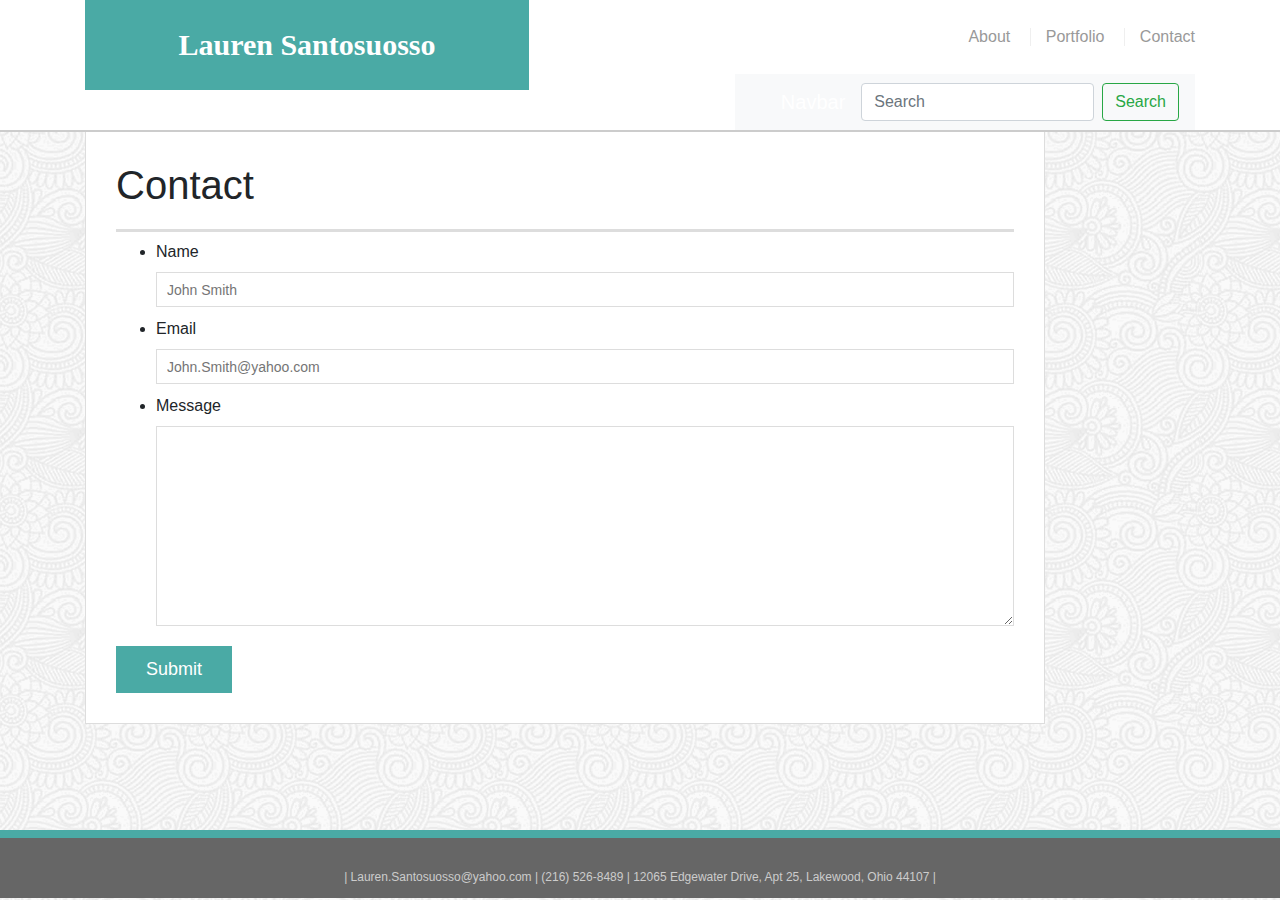
==== contact.html @ 43d9a1a0 "took out sticky footer" ====
<!DOCTYPE html>
<html lang="en-us">
<head>
  <meta charset="UTF-8">
  <meta content="width=device-width, initial-scale=1.0"
        name="viewport">
  <title>Contact | Lauren Santosuosso</title>
  <link href="assets/css/style.css"
        rel="stylesheet"
        type="text/css"><!-- Bootstrap CSS -->
  <link href="https://maxcdn.bootstrapcdn.com/bootstrap/4.0.0/css/bootstrap.min.css"
        rel="stylesheet">
</head>
<body>
  <header id="masthead">
    <div class="container">
      <a href="index.html"
           id="logo">Lauren Santosuosso</a>
      <nav>
        <a href="index.html">About</a> <a href="portfolio.html">Portfolio</a> <a href="contact.html">Contact</a>
      </nav>
      <nav class="navbar navbar-light bg-light justify-content-between">
        <a class="navbar-brand">Navbar</a>
        <form class="form-inline">
          <input aria-label="Search"
                class="form-control mr-sm-2"
                placeholder="Search"
                type="search"> <button class="btn btn-outline-success my-2 my-sm-0"
                type="submit">Search</button>
        </form>
      </nav>
    </div>
  </header>
  <div class="container"
       id="main-container">
    <section class="main-section">
      <h1>Contact</h1>
      <form id="contact-form"
            name="contact-form">
        <ul>
          <li><label for="name">Name</label> <input id="name"
                 name="name"
                 placeholder="John Smith"
                 required="required"
                 type="text"></li>
          <li><label for="email">Email</label> <input id="email"
                 name="email"
                 placeholder="John.Smith@yahoo.com"
                 required="required"
                 type="email"></li>
          <li><label for="message">Message</label> 
          <textarea id="message"
                    name="message"
                    required="required"></textarea></li>
        </ul><input type="submit">
      </form>
    </section>
  </div>
  <footer>
    <div class="container">
      | Lauren.Santosuosso@yahoo.com | (216) 526-8489 | 12065 Edgewater Drive, Apt 25, Lakewood, Ohio 44107 |
    </div>
  </footer>

</body>
</html>
---- assets/css/style.css ----
body {
    font-family: Arial, "Helvetica Neue", Helvetica, sans-serif;
    font-size: 18px;
    line-height: 34px;
    color: #777;
    background: url("../images/full-bloom.png");
  }
  
  * {
    box-sizing: border-box;
  }
  
  /* general */

  .responsive{
    width:100%;
    height:auto;
  }
  
  .container {
    width: 100%;
    max-width: 960px;
    margin: 0 auto;
    clear: both;
  }
  
  h1,
  h2,
  h3,
  p {
    margin-bottom: 20px;
  }
  
  p:last-child {
    margin-bottom: 0;
  }
  
  h1,
  h2,
  h3 {
    font-family: Georgia, Times, "Times New Roman", serif;
    font-weight: 700;
    color: #4aaaa5;
  }
  
  h1 {
    padding-bottom: 20px;
    font-size: 30px;
    line-height: 49px;
    border-bottom: 3px solid #ddd;
  }
  
  h2,
  h3 {
    font-size: 22px;
  }
  
  /* header */
  
  #masthead {
    position: fixed;
    z-index: 99;
    width: 100%;
    margin: 0 0 30px;
    overflow: auto;
    color: #fff;
    background: #fff;
    border-bottom: 2px solid #ccc;
  }
  
  #logo {
    float: left;
    width: 40%;
    height: 90px;
    font-family: Georgia, Times, "Times New Roman", serif;
    font-size: 30px;
    font-weight: 700;
    line-height: 90px;
    color: #fff;
    text-align: center;
    text-decoration: none;
    background: #4aaaa5;
  }
  
  nav {
    float: right;
    margin-top: 25px;
  }
  
  nav a {
    display: inline-block;
    padding-left: 15px;
    margin-left: 15px;
    line-height: 18px;
    color: #999;
    text-decoration: none;
    border-left: 1px solid #efefef;
  }
  
  nav a:first-child {
    border-left: 0 none;
  }
  
  /* footer */
  
  footer {
    padding: 30px 0;
    clear: both;
    font-size: 12px;
    color: #fff;
    color: #ccc;
    text-align: center;
    background: #666;
    border-top: 8px solid #4aaaa5;
    height: 50px;
  }
  
  h3, h2 {
    padding-bottom: 20px;
    margin-bottom: 15px;
    line-height: 22px;
    border-bottom: 2px solid #eee;
  }
  
  /* main */
  
  #main-container {
    padding-top: 130px;
    min-height: calc(100vh - 70px);
  }
  
  .main-section {
    float: left;
    width: 100%;
    max-width: 960px;
    padding: 30px;
    margin: 0 0 40px;
    background: #fff;
    border: 1px solid #ddd;
  }
  
  /* portfolio page */
  
  .work {
    position: relative;
    float: left;
    width: 274px;
    margin: 20px 0 25px;
    overflow: auto;
  }
  
  .work:nth-child(even) {
      margin-right: 40px;
    }
    
    .work img {
    width: 100%;
    border: 0 none;
    opacity: 0.8;
  }
  
  .work h3 {
    position: absolute;
    bottom: 20px;
    width: 100%;
    padding: 15px;
    margin-bottom: 0;
    font-weight: 300;
    line-height: 30px;
    color: #fff;
    text-align: center;
    background: #4aaaa5;
    border-bottom: 0;
  }
  
  .auth-image {
    float: left;
    width: 100%;
    height: auto;
    margin-top: 10px;
    margin-right: 25px;
  }
  
  /* contact page */
  
  #contact-form ul {
    margin-bottom: 20px;
  }
  
  #contact-form li {
    margin-bottom: 10px;
  }
  
  label,
  input[type=text],
  input[type=email],
  textarea {
    display: block;
    width: 100%;
  }
  
  input[type=text],
  input[type=email],
  textarea {
    height: 35px;
    padding: 0 10px;
    font-size: 14px;
    border: 1px solid #ddd;
  }
  
  textarea {
    height: 200px;
  }
  
  input[type=submit] {
    padding: 10px 30px;
    font-size: 18px;
    color: #fff;
    cursor: pointer;
    background: #4aaaa5;
    border: 0 none;
  }
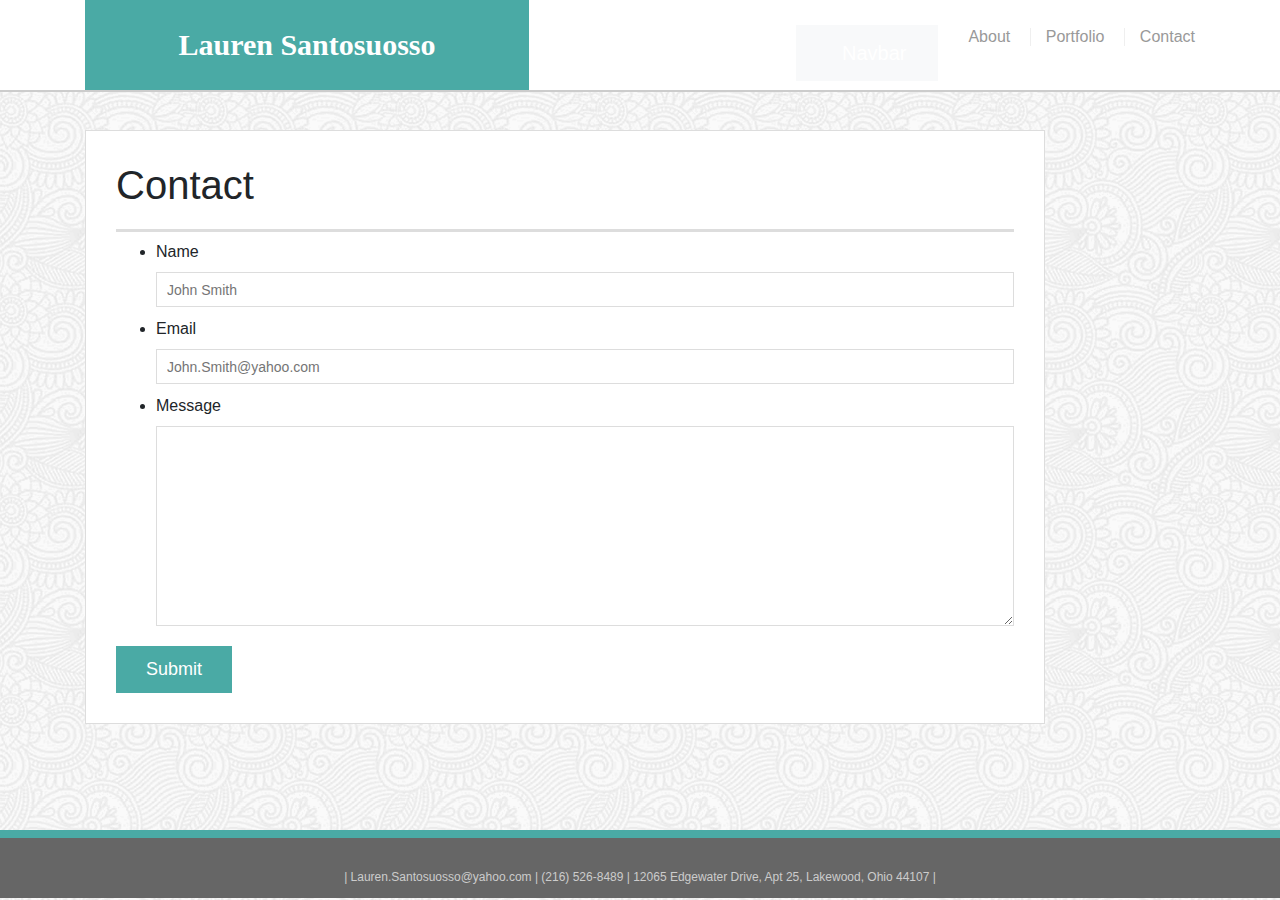
==== commit cd24386b: "took out search bar in contact form" ====
--- a/contact.html
+++ b/contact.html
@@ -21,13 +21,6 @@
       </nav>
       <nav class="navbar navbar-light bg-light justify-content-between">
         <a class="navbar-brand">Navbar</a>
-        <form class="form-inline">
-          <input aria-label="Search"
-                class="form-control mr-sm-2"
-                placeholder="Search"
-                type="search"> <button class="btn btn-outline-success my-2 my-sm-0"
-                type="submit">Search</button>
-        </form>
       </nav>
     </div>
   </header>
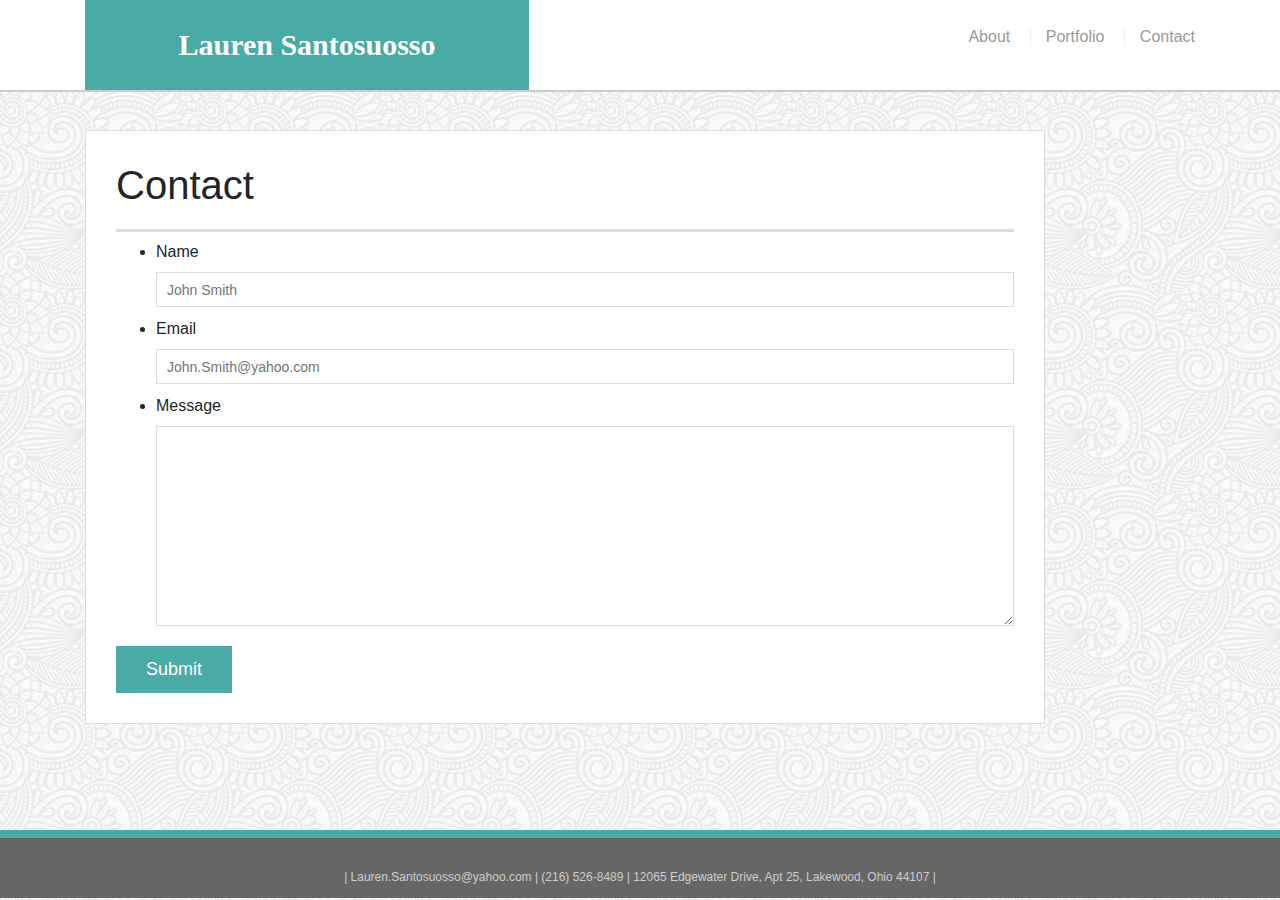
==== commit 6200d182: "took out random nav bar" ====
--- a/contact.html
+++ b/contact.html
@@ -18,9 +18,6 @@
            id="logo">Lauren Santosuosso</a>
       <nav>
         <a href="index.html">About</a> <a href="portfolio.html">Portfolio</a> <a href="contact.html">Contact</a>
-      </nav>
-      <nav class="navbar navbar-light bg-light justify-content-between">
-        <a class="navbar-brand">Navbar</a>
       </nav>
     </div>
   </header>
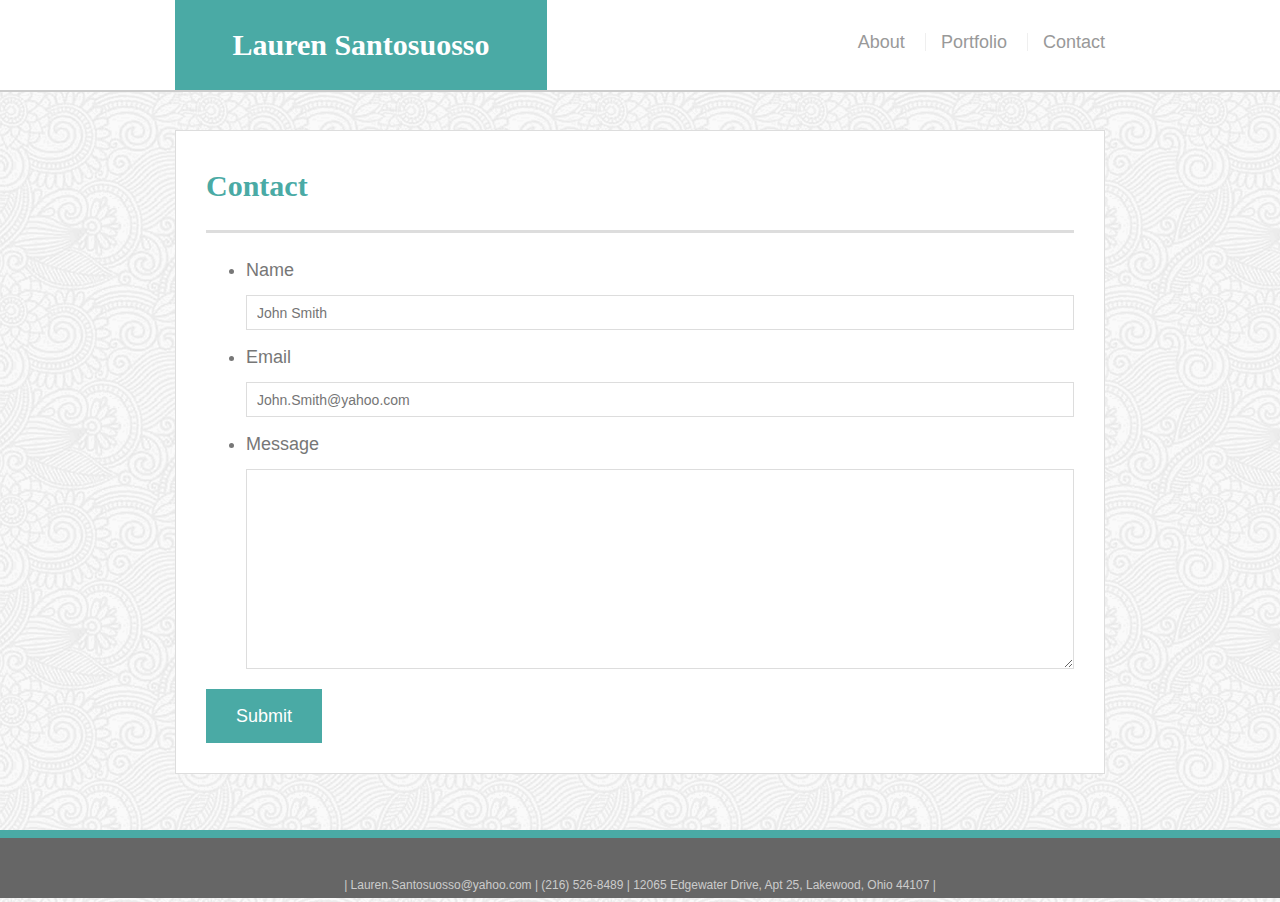
==== commit bc7d7aeb: "fixed my meta stuff up top on contact page" ====
--- a/contact.html
+++ b/contact.html
@@ -1,47 +1,41 @@
 <!DOCTYPE html>
 <html lang="en-us">
+
 <head>
+
   <meta charset="UTF-8">
-  <meta content="width=device-width, initial-scale=1.0"
-        name="viewport">
+  <meta name="viewport" content="width=device-width, initial-scale=1.0">
+  <meta http-equiv="X-UA-Compatible" content="ie=edge">
+
   <title>Contact | Lauren Santosuosso</title>
-  <link href="assets/css/style.css"
-        rel="stylesheet"
-        type="text/css"><!-- Bootstrap CSS -->
-  <link href="https://maxcdn.bootstrapcdn.com/bootstrap/4.0.0/css/bootstrap.min.css"
-        rel="stylesheet">
+
+  <!-- Bootstrap CSS -->
+  <link href="https://maxcdn.bootstrapcdn.com/bootstrap/4.0.0/css/bootstrap.min.css"rel="stylesheet">
+  <!--Css style sheet-->
+  <link href="assets/css/style.css" rel="stylesheet"type="text/css" media="screen">
+
 </head>
+
 <body>
   <header id="masthead">
     <div class="container">
-      <a href="index.html"
-           id="logo">Lauren Santosuosso</a>
+      <a href="index.html" id="logo">Lauren Santosuosso</a>
       <nav>
         <a href="index.html">About</a> <a href="portfolio.html">Portfolio</a> <a href="contact.html">Contact</a>
       </nav>
     </div>
   </header>
-  <div class="container"
-       id="main-container">
+  <div class="container" id="main-container">
     <section class="main-section">
       <h1>Contact</h1>
-      <form id="contact-form"
-            name="contact-form">
+      <form id="contact-form" name="contact-form">
         <ul>
-          <li><label for="name">Name</label> <input id="name"
-                 name="name"
-                 placeholder="John Smith"
-                 required="required"
-                 type="text"></li>
-          <li><label for="email">Email</label> <input id="email"
-                 name="email"
-                 placeholder="John.Smith@yahoo.com"
-                 required="required"
-                 type="email"></li>
-          <li><label for="message">Message</label> 
-          <textarea id="message"
-                    name="message"
-                    required="required"></textarea></li>
+          <li><label for="name">Name</label> <input id="name" name="name" placeholder="John Smith" required="required"type="text"></li>
+
+          <li><label for="email">Email</label> <input id="email"name="email" placeholder="John.Smith@yahoo.com"required="required"type="email"></li>
+
+          <li><label for="message">Message</label> <textarea id="message" name="message" required="required"></textarea></li>
+
         </ul><input type="submit">
       </form>
     </section>
--- a/assets/css/style.css
+++ b/assets/css/style.css
@@ -66,6 +66,7 @@
     color: #fff;
     background: #fff;
     border-bottom: 2px solid #ccc;
+    
   }
   
   #logo {
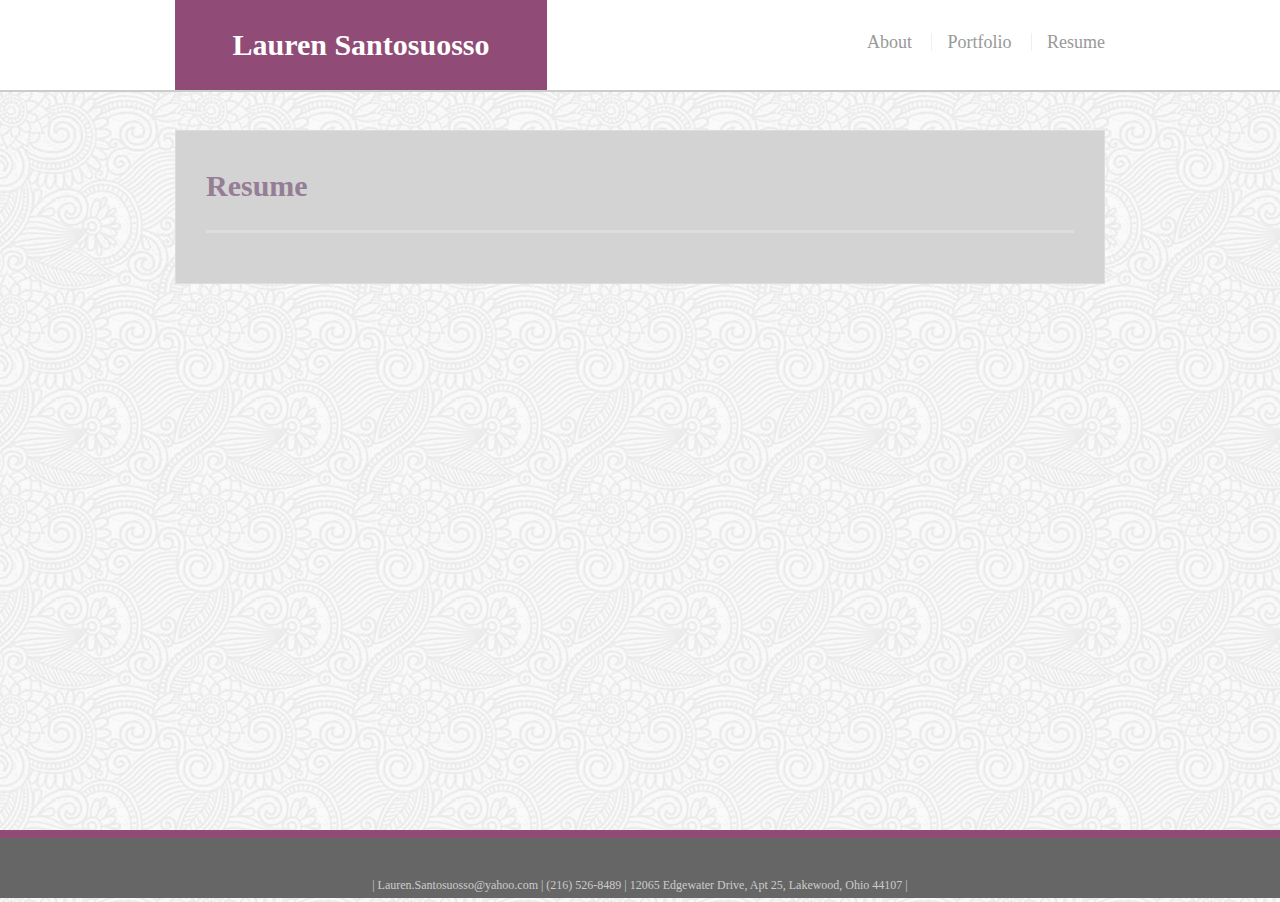
==== commit da07da4d: "added resume and removed contact page" ====
--- a/contact.html
+++ b/contact.html
@@ -7,7 +7,7 @@
   <meta name="viewport" content="width=device-width, initial-scale=1.0">
   <meta http-equiv="X-UA-Compatible" content="ie=edge">
 
-  <title>Contact | Lauren Santosuosso</title>
+  <title>Resume | Lauren Santosuosso</title>
 
   <!-- Bootstrap CSS -->
   <link href="https://maxcdn.bootstrapcdn.com/bootstrap/4.0.0/css/bootstrap.min.css"rel="stylesheet">
@@ -21,14 +21,15 @@
     <div class="container">
       <a href="index.html" id="logo">Lauren Santosuosso</a>
       <nav>
-        <a href="index.html">About</a> <a href="portfolio.html">Portfolio</a> <a href="contact.html">Contact</a>
+        <a href="index.html">About</a> <a href="portfolio.html">Portfolio</a> <a href="contact.html">Resume</a>
       </nav>
     </div>
   </header>
   <div class="container" id="main-container">
     <section class="main-section">
-      <h1>Contact</h1>
-      <form id="contact-form" name="contact-form">
+      <h1>Resume</h1>
+      <script src="https://gist.github.com/LaurenSantos23/e098776f4805ee6f800b27011db5e411.js"></script>
+      <!-- <form id="contact-form" name="contact-form">
         <ul>
           <li><label for="name">Name</label> <input id="name" name="name" placeholder="John Smith" required="required"type="text"></li>
 
@@ -37,7 +38,7 @@
           <li><label for="message">Message</label> <textarea id="message" name="message" required="required"></textarea></li>
 
         </ul><input type="submit">
-      </form>
+      </form> -->
     </section>
   </div>
   <footer>
@@ -45,6 +46,11 @@
       | Lauren.Santosuosso@yahoo.com | (216) 526-8489 | 12065 Edgewater Drive, Apt 25, Lakewood, Ohio 44107 |
     </div>
   </footer>
+   <!-- jQuery CDN -->
+   <script type="text/javascript" src="https://cdnjs.cloudflare.com/ajax/libs/jquery/3.2.1/jquery.min.js"></script>
+
+   <!-- Bootstrap CDN -->
+   <script src="https://maxcdn.bootstrapcdn.com/bootstrap/4.0.0/js/bootstrap.min.js"></script></script>
 
 </body>
 </html>
--- a/assets/css/style.css
+++ b/assets/css/style.css
@@ -1,5 +1,5 @@
 body {
-    font-family: Arial, "Helvetica Neue", Helvetica, sans-serif;
+    font-family: 'Pacifico', cursive;
     font-size: 18px;
     line-height: 34px;
     color: #777;
@@ -12,11 +12,20 @@
   
   /* general */
 
-  .responsive{
-    width:100%;
-    height:auto;
-  }
-  
+   .responsive {
+     height:250px;
+    /* padding-left: 200px; */
+    padding-bottom: 30px;
+
+  } 
+
+   .portfolio-image {
+    display: inline-block;
+    margin: 20px auto;
+    height: 250px;
+    width: 200px;
+  }
+   
   .container {
     width: 100%;
     max-width: 960px;
@@ -38,9 +47,9 @@
   h1,
   h2,
   h3 {
-    font-family: Georgia, Times, "Times New Roman", serif;
+    font-family: 'Pacifico', cursive;
     font-weight: 700;
-    color: #4aaaa5;
+    color:#957D95;
   }
   
   h1 {
@@ -73,14 +82,14 @@
     float: left;
     width: 40%;
     height: 90px;
-    font-family: Georgia, Times, "Times New Roman", serif;
+    font-family: 'Pacifico', cursive;
     font-size: 30px;
     font-weight: 700;
     line-height: 90px;
     color: #fff;
     text-align: center;
     text-decoration: none;
-    background: #4aaaa5;
+    background: #904C77;
   }
   
   nav {
@@ -112,7 +121,7 @@
     color: #ccc;
     text-align: center;
     background: #666;
-    border-top: 8px solid #4aaaa5;
+    border-top: 8px solid #904C77;
     height: 50px;
   }
   
@@ -136,7 +145,7 @@
     max-width: 960px;
     padding: 30px;
     margin: 0 0 40px;
-    background: #fff;
+    background:lightgray ;
     border: 1px solid #ddd;
   }
   
@@ -154,7 +163,7 @@
       margin-right: 40px;
     }
     
-    .work img {
+  .work img {
     width: 100%;
     border: 0 none;
     opacity: 0.8;
@@ -170,8 +179,17 @@
     line-height: 30px;
     color: #fff;
     text-align: center;
-    background: #4aaaa5;
+    background: #E49AB0;
     border-bottom: 0;
+  }
+
+   #middle-img {
+    margin-left:20px;
+    margin-right:20px;
+  } 
+
+  #left-img {
+    margin-left:20px;
   }
   
   .auth-image {
@@ -218,7 +236,7 @@
     font-size: 18px;
     color: #fff;
     cursor: pointer;
-    background: #4aaaa5;
+    background: #E49AB0;
     border: 0 none;
   }
   